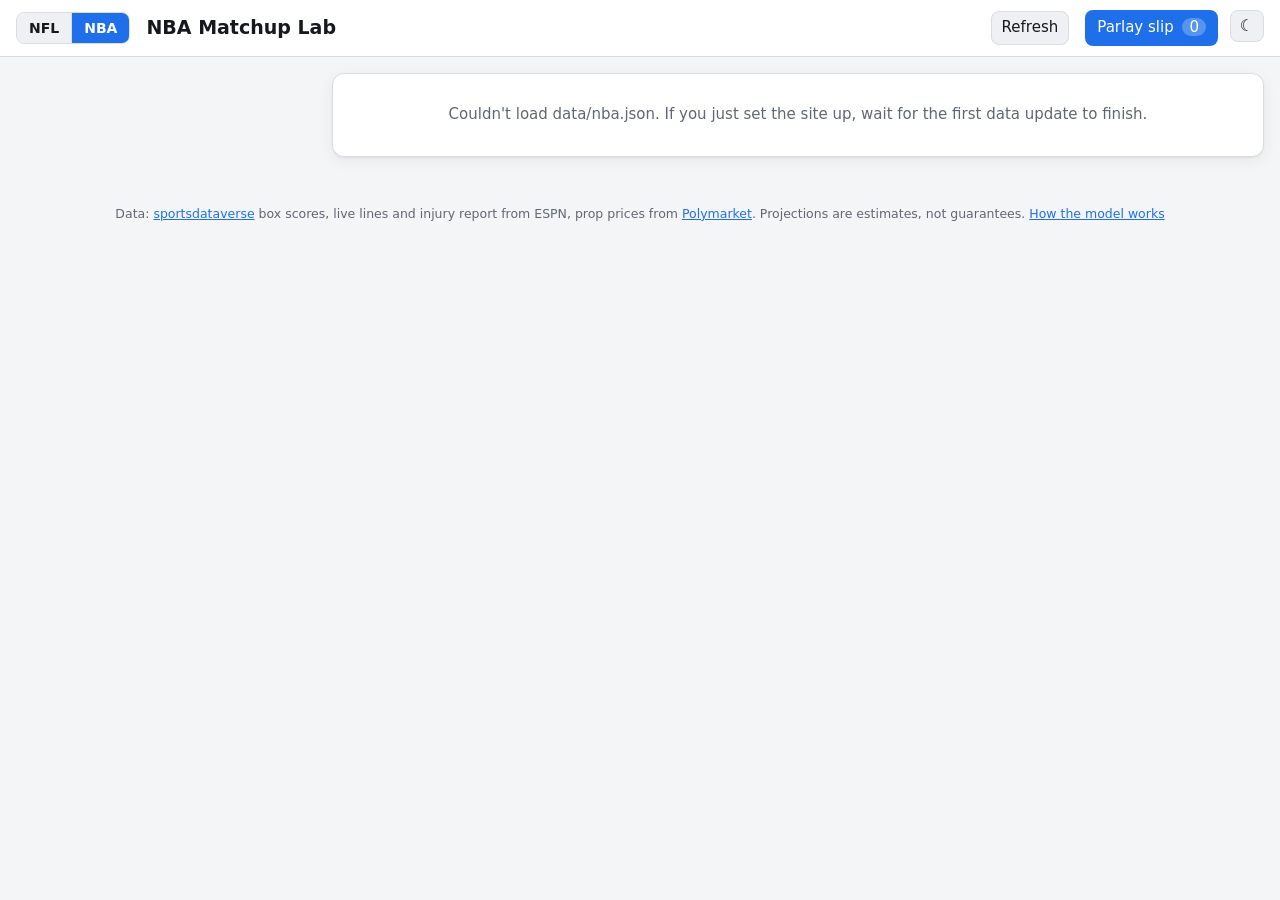
==== site/nba.html @ f32f745b "Add storyline prop baskets priced from Polymarket's live order book Both pages get a "Storyline bask" ====
<!doctype html>
<html lang="en">
<head>
  <meta charset="utf-8">
  <meta name="viewport" content="width=device-width, initial-scale=1">
  <title>NBA Matchup Lab</title>
  <meta name="description" content="Today's NBA games, betting lines, player stat trends, matchup strength, and projected ranges for points, rebounds, assists, threes, and other props.">
  <script>try{document.documentElement.dataset.theme=localStorage.getItem("theme")||(matchMedia("(prefers-color-scheme: dark)").matches?"dark":"light")}catch(e){document.documentElement.dataset.theme="light"}</script>
  <link rel="stylesheet" href="style.css">
</head>
<body>
  <header class="top">
    <nav class="sport" aria-label="Sport"><a href="index.html">NFL</a><a href="nba.html" aria-current="page">NBA</a></nav>
    <div class="brand">
      <h1>NBA Matchup Lab</h1>
      <span id="meta" class="muted"></span>
    </div>
    <nav id="weeks" class="weeks" aria-label="Game day"></nav>
    <button id="refreshBtn" class="btn" type="button" title="Reload stats and pull the latest betting lines">Refresh</button>
    <button id="slipBtn" class="slip-btn" type="button">Parlay slip <span id="slipCount">0</span></button>
    <button id="themeBtn" class="theme-btn" type="button"></button>
  </header>

  <main>
    <section id="games" class="games" aria-label="Games"></section>
    <section id="game" class="game"></section>
  </main>

  <aside id="slip" class="drawer" aria-label="Parlay slip" hidden></aside>
  <div id="modal" class="modal" hidden><div class="modal-card" role="dialog" aria-modal="true"></div></div>

  <footer class="foot muted">
    Data: <a href="https://github.com/sportsdataverse">sportsdataverse</a> box scores, live lines and injury report from ESPN, prop prices from <a href="https://polymarket.com">Polymarket</a>.
    Projections are estimates, not guarantees. <a href="#" id="howLink">How the model works</a>
  </footer>
  <script src="nav.js"></script>
  <script src="notes.js"></script>
  <script src="result.js"></script>
  <script src="roles.js"></script>
  <script src="baskets.js"></script>
  <script src="nba.js"></script>
</body>
</html>
---- site/style.css ----
:root {
  --bg: #f4f5f7;
  --panel: #ffffff;
  --panel-2: #eef0f3;
  --line: #d9dde3;
  --text: #15181d;
  --muted: #5f6772;
  --accent: #1f6feb;
  --good: #137a3f;
  --bad: #b42318;
  --warn: #9a6700;
  --band80: rgba(31, 111, 235, 0.14);
  --band50: rgba(31, 111, 235, 0.30);
  --bar: #8aa9d6;
  --bar-hi: #1f6feb;
  --shadow: 0 1px 2px rgba(0, 0, 0, .06), 0 4px 16px rgba(0, 0, 0, .06);
  color-scheme: light;
}
:root[data-theme="dark"] {
  color-scheme: dark;
  --bg: #0e1116;
  --panel: #161b22;
  --panel-2: #1d232c;
  --line: #2b333e;
  --text: #e6e9ee;
  --muted: #9099a5;
  --accent: #5b9dff;
  --good: #3fb871;
  --bad: #f0675b;
  --warn: #d6a33a;
  --band80: rgba(91, 157, 255, 0.16);
  --band50: rgba(91, 157, 255, 0.34);
  --bar: #3b5a86;
  --bar-hi: #5b9dff;
  --shadow: none;
}

* { box-sizing: border-box; }
html, body { margin: 0; }
body {
  background: var(--bg);
  color: var(--text);
  font: 15px/1.45 system-ui, -apple-system, "Segoe UI", Roboto, sans-serif;
  font-variant-numeric: tabular-nums;
}
a { color: var(--accent); }
button { font: inherit; color: inherit; }
.muted { color: var(--muted); }
.small { font-size: 12.5px; }
h1 { font-size: 19px; margin: 0; }
h2 { font-size: 17px; margin: 0 0 8px; }
h3 { font-size: 15px; margin: 0 0 6px; }

.top {
  position: sticky; top: 0; z-index: 5;
  display: flex; flex-wrap: wrap; gap: 10px 16px; align-items: center;
  padding: 10px 16px; background: var(--panel); border-bottom: 1px solid var(--line);
}
.brand { display: flex; flex-direction: column; margin-right: auto; }
.brand .muted { font-size: 12px; }
.weeks { display: flex; flex-wrap: wrap; gap: 6px; }
.weeks button, .chip, .btn {
  border: 1px solid var(--line); background: var(--panel-2); border-radius: 999px;
  padding: 5px 12px; cursor: pointer; white-space: nowrap;
}
.weeks button[aria-pressed="true"], .chip[aria-pressed="true"] { background: var(--accent); border-color: var(--accent); color: #fff; }
.btn { border-radius: 8px; padding: 5px 10px; }
.btn.add { background: transparent; color: var(--accent); border-color: var(--accent); padding: 3px 9px; font-size: 13px; }
.btn.add:hover { background: var(--accent); color: #fff; }
.slip-btn { background: var(--accent); color: #fff; border: 0; border-radius: 8px; padding: 7px 12px; cursor: pointer; }
.sport { display: flex; border: 1px solid var(--line); border-radius: 8px; overflow: hidden; }
.sport a { padding: 5px 12px; text-decoration: none; color: var(--text); background: var(--panel-2); font-weight: 600; font-size: 14px; }
.sport a + a { border-left: 1px solid var(--line); }
.sport a[aria-current="page"] { background: var(--accent); color: #fff; }
/* always in the top-right corner, whatever wraps beside it */
.top { padding-right: 62px; }
.theme-btn { position: absolute; top: 10px; right: 16px; border: 1px solid var(--line); background: var(--panel-2); border-radius: 8px; width: 34px; height: 32px; cursor: pointer; font-size: 16px; line-height: 1; }
.slip-btn span { background: rgba(255,255,255,.25); border-radius: 999px; padding: 0 7px; margin-left: 4px; }

main { display: grid; grid-template-columns: 300px minmax(0, 1fr); gap: 16px; padding: 16px; max-width: 1600px; margin: 0 auto; }
@media (max-width: 900px) { main { grid-template-columns: minmax(0, 1fr); } }

.games { display: flex; flex-direction: column; gap: 8px; }
@media (max-width: 900px) {
  .games { flex-direction: row; overflow-x: auto; padding-bottom: 4px; }
  .games .gcard { min-width: 230px; }
}
.gcard {
  text-align: left; width: 100%; background: var(--panel); border: 1px solid var(--line);
  border-radius: 10px; padding: 9px 11px; cursor: pointer; box-shadow: var(--shadow);
}
.gcard[aria-current="true"] { border-color: var(--accent); outline: 2px solid var(--accent); outline-offset: -1px; }
.gcard .row { display: flex; justify-content: space-between; gap: 8px; }
.gcard .teams { font-weight: 600; }
.gcard .when { font-size: 12px; color: var(--muted); }
.gcard .lines { font-size: 12.5px; color: var(--muted); margin-top: 2px; }

.panel { background: var(--panel); border: 1px solid var(--line); border-radius: 12px; padding: 14px; margin-bottom: 14px; box-shadow: var(--shadow); }
.panel-head { display: flex; flex-wrap: wrap; align-items: baseline; justify-content: space-between; gap: 8px; margin-bottom: 8px; }

.scoreline { display: grid; grid-template-columns: 1fr auto 1fr; align-items: center; gap: 10px; }
.scoreline .team { display: flex; align-items: center; gap: 10px; }
.scoreline .team.right { justify-content: flex-end; text-align: right; }
.scoreline img { width: 44px; height: 44px; object-fit: contain; }
.scoreline .name { font-weight: 700; font-size: 16px; }
.scoreline .pts { font-size: 26px; font-weight: 700; }
.scoreline .mid { text-align: center; font-size: 13px; color: var(--muted); }
.kv { display: flex; flex-wrap: wrap; gap: 6px 18px; margin-top: 10px; font-size: 13.5px; }
.kv b { font-weight: 600; }

.grid2 { display: grid; grid-template-columns: repeat(2, minmax(0, 1fr)); gap: 14px; }
@media (max-width: 700px) { .grid2 { grid-template-columns: minmax(0, 1fr); } }

.liner { display: flex; flex-wrap: wrap; align-items: center; gap: 8px; margin: 6px 0; }
.liner input[type="number"] {
  width: 84px; padding: 5px 8px; border-radius: 8px; border: 1px solid var(--line);
  background: var(--panel-2); color: var(--text); font: inherit;
}
.liner input[type="range"] { flex: 1 1 140px; accent-color: var(--accent); }
.prob { display: inline-flex; gap: 4px; align-items: baseline; padding: 3px 8px; border-radius: 8px; background: var(--panel-2); }
.prob b { font-size: 16px; }
.price { font-size: 12px; color: var(--muted); }

.match { margin: 8px 0 12px; }
.match .lbl { display: flex; justify-content: space-between; font-size: 13.5px; }
.meter { position: relative; height: 10px; background: var(--panel-2); border-radius: 999px; margin: 4px 0 2px; overflow: hidden; }
.meter .mid { position: absolute; left: 50%; top: 0; bottom: 0; width: 1px; background: var(--line); }
.meter .fill { position: absolute; top: 0; bottom: 0; border-radius: 999px; }
.edge-good { color: var(--good); }
.edge-bad { color: var(--bad); }

.tabs { display: flex; flex-wrap: wrap; gap: 6px; margin-bottom: 10px; }
.table-wrap { overflow-x: auto; }
table { border-collapse: collapse; width: 100%; font-size: 13.5px; }
th, td { padding: 6px 7px; border-bottom: 1px solid var(--line); text-align: right; white-space: nowrap; }
th { font-size: 12px; font-weight: 600; color: var(--muted); }
th:first-child, td:first-child { text-align: left; }
tbody tr.click { cursor: pointer; }
tbody tr.click:hover { background: var(--panel-2); }
td .rng { display: block; font-size: 11.5px; color: var(--muted); }
.pname { font-weight: 600; }
.pos-tag { font-size: 11px; color: var(--muted); margin-left: 4px; }
.badge { font-size: 11px; padding: 1px 6px; border-radius: 6px; margin-left: 6px; font-weight: 600; }
.badge.out { background: var(--bad); color: #fff; }
.badge.q { background: var(--warn); color: #fff; }
.stab { font-size: 11.5px; display: inline-block; white-space: normal; line-height: 1.15; max-width: 4.6em; }
.stab.s1 { color: var(--good); } .stab.s2 { color: var(--good); } .stab.s3 { color: var(--warn); } .stab.s4 { color: var(--bad); }

.modal { position: fixed; inset: 0; background: rgba(0,0,0,.5); z-index: 20; display: flex; align-items: flex-start; justify-content: center; padding: 24px 12px; overflow-y: auto; }
.modal[hidden] { display: none; }
.modal-card { background: var(--bg); border-radius: 14px; width: 100%; max-width: 1320px; padding: 16px; border: 1px solid var(--line); }
.modal-head { display: flex; gap: 12px; align-items: center; margin-bottom: 12px; }
.modal-head img { width: 64px; height: 64px; border-radius: 50%; object-fit: cover; background: var(--panel-2); }
.modal-head .x { margin-left: auto; }
.statcards { display: grid; grid-template-columns: repeat(auto-fill, minmax(290px, 1fr)); gap: 12px; }
.statcard { background: var(--panel); border: 1px solid var(--line); border-radius: 12px; padding: 12px; }
.statcard .nums { display: grid; grid-template-columns: repeat(4, 1fr); gap: 4px; font-size: 12px; color: var(--muted); margin: 4px 0 8px; }
.statcard .nums b { display: block; color: var(--text); font-size: 15px; }
.statcard svg { width: 100%; height: 120px; display: block; }
.statcard svg text { fill: var(--muted); font-size: 10px; }

.drawer { position: fixed; top: 0; right: 0; bottom: 0; width: min(440px, 100%); background: var(--panel); border-left: 1px solid var(--line); z-index: 15; padding: 16px; overflow-y: auto; box-shadow: -8px 0 24px rgba(0,0,0,.2); }
.drawer[hidden] { display: none; }
.leg { border: 1px solid var(--line); border-radius: 10px; padding: 9px 10px; margin-bottom: 8px; }
.leg .top-row { display: flex; justify-content: space-between; gap: 8px; }
.leg input { width: 64px; padding: 3px 6px; border-radius: 6px; border: 1px solid var(--line); background: var(--panel-2); color: var(--text); font: inherit; }
.x { background: none; border: 0; color: var(--muted); cursor: pointer; font-size: 18px; line-height: 1; }
.summary { background: var(--panel-2); border-radius: 10px; padding: 10px; margin-top: 10px; }
.note { font-size: 12.5px; color: var(--muted); margin-top: 8px; }
.warnbox { border-left: 3px solid var(--warn); padding: 6px 10px; background: var(--panel-2); border-radius: 6px; font-size: 13px; margin-top: 8px; }

.foot { padding: 18px 16px 30px; text-align: center; font-size: 12.5px; }
.empty { padding: 30px; text-align: center; color: var(--muted); }

@media (max-width: 600px) {
  .top { position: relative; }
  .scoreline .name { font-size: 14px; }
  .scoreline .pts { font-size: 20px; }
  .scoreline img { width: 32px; height: 32px; }
  .modal { padding: 0; }
  .modal-card { border-radius: 0; min-height: 100%; }
}

tr.sum td { background: var(--panel-2); font-size: 13px; }
tr.sum.proj td { color: var(--accent); }
table.ladder td, table.ladder th { padding: 5px 8px; }
.modal-card .grid2 { align-items: start; }

/* player notes */
.notes-list { display: flex; flex-direction: column; }
.note-row { display: grid; grid-template-columns: 210px minmax(0, 1fr); gap: 4px 12px; padding: 7px 4px; border-bottom: 1px solid var(--line); cursor: pointer; }
.note-row:hover { background: var(--panel-2); }
.note-row.team { cursor: default; background: var(--panel-2); }
.note-chips { display: flex; flex-wrap: wrap; gap: 5px; }
.note-chip { font-size: 12.5px; padding: 2px 8px; border-radius: 6px; background: var(--panel-2); border: 1px solid var(--line); }
.note-chip.good { color: var(--good); border-color: color-mix(in srgb, var(--good) 45%, transparent); }
.note-chip.bad { color: var(--bad); border-color: color-mix(in srgb, var(--bad) 45%, transparent); }
.note-chip.warn { color: var(--warn); border-color: color-mix(in srgb, var(--warn) 45%, transparent); }
@media (max-width: 600px) { .note-row { grid-template-columns: minmax(0, 1fr); } }

/* finished and in-progress games */
.badge { font-size: 11px; font-weight: 700; letter-spacing: .04em; text-transform: uppercase; padding: 1px 7px; border-radius: 999px; white-space: nowrap; align-self: center; }
.badge.final { background: var(--text); color: var(--panel); }
.badge.live { background: var(--bad); color: #fff; }
.gcard.post { background: var(--panel-2); }
.gcard.post .teams { font-weight: 500; color: var(--muted); }
.gcard .teams .win { color: var(--text); font-weight: 700; }
.gcard .score { font-variant-numeric: tabular-nums; }
.scoreline .mid .badge { display: inline-block; margin: 4px 0 2px; }
.gcard.post .teams, .gcard.in .teams, .scoreline .mid .pts { white-space: nowrap; }

/* projections changed for injured teammates, and the best-spots tags */
.adj { font-size: 10px; margin-left: 3px; vertical-align: 1px; cursor: help; }
.adj.up { color: var(--good); } .adj.down { color: var(--bad); }
.spot { display: inline-block; font-size: 10.5px; font-weight: 700; padding: 0 6px; border-radius: 999px; margin: 2px 5px 0 0; white-space: nowrap; }
.spot.up { background: color-mix(in srgb, var(--good) 16%, transparent); color: var(--good); }
.spot.safe { background: color-mix(in srgb, var(--accent) 16%, transparent); color: var(--accent); }
td.why { white-space: normal; text-align: left; min-width: 190px; }
td.why .note-chip { font-size: 11.5px; }

/* NBA role tags: projected starter, role change, frequent healthy scratch */
.role-tag { display: inline-block; font-size: 10.5px; font-weight: 600; padding: 0 5px; border-radius: 4px; margin-left: 5px; border: 1px solid var(--line); color: var(--muted); cursor: help; }
.role-tag.st { color: var(--accent); border-color: color-mix(in srgb, var(--accent) 45%, transparent); }
.role-tag.shift { color: var(--warn); border-color: color-mix(in srgb, var(--warn) 45%, transparent); }
td.out-row { text-align: left; white-space: normal; color: var(--muted); font-size: 12.5px; font-style: italic; }

/* storyline baskets */
.baskets { display: grid; grid-template-columns: repeat(auto-fit, minmax(min(340px, 100%), 1fr)); gap: 12px; }
.basket { border: 1px solid var(--line); border-radius: 10px; padding: 10px 12px; background: var(--panel-2); min-width: 0; }
.basket.good { border-left: 4px solid var(--good); }
.basket.bad { border-left: 4px solid var(--bad); }
.basket-head { margin-bottom: 2px; }
.basket table { margin: 6px 0; }
.basket td a { color: inherit; }
.basket-sum { font-size: 0.92em; }
@media (max-width: 420px) { .baskets { grid-template-columns: 1fr; } }
.basket td, .basket th { padding: 4px 6px; vertical-align: top; }
.basket td:first-child { white-space: normal; }
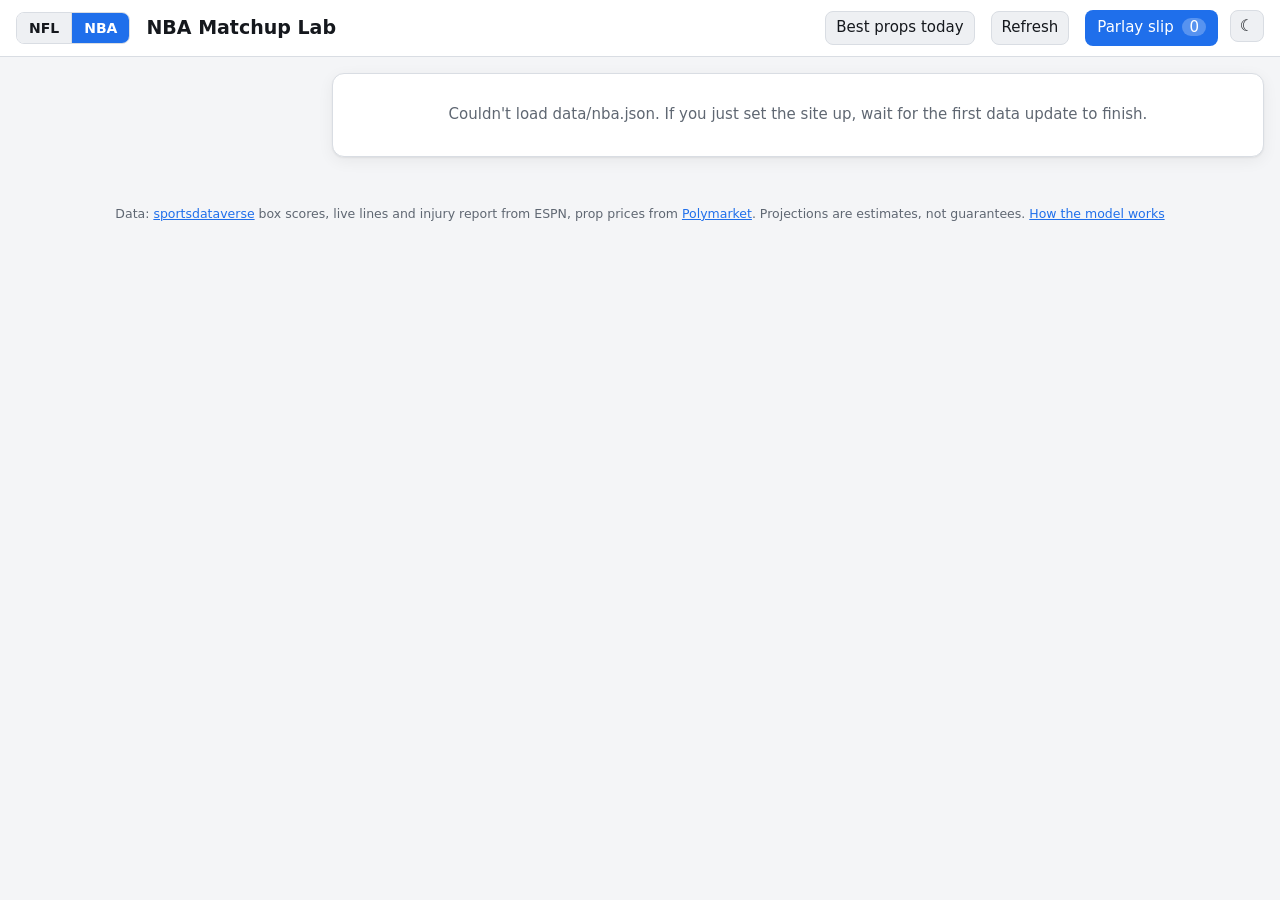
==== commit 2401fb59: "Best props page: underpriced props across every game today and tomorrow; team tags on player legs Ad" ====
--- a/site/nba.html
+++ b/site/nba.html
@@ -16,6 +16,7 @@
       <span id="meta" class="muted"></span>
     </div>
     <nav id="weeks" class="weeks" aria-label="Game day"></nav>
+    <button id="propsBtn" class="btn props-btn" type="button" title="Underpriced Polymarket props across every game today and tomorrow">Best props today</button>
     <button id="refreshBtn" class="btn" type="button" title="Reload stats and pull the latest betting lines">Refresh</button>
     <button id="slipBtn" class="slip-btn" type="button">Parlay slip <span id="slipCount">0</span></button>
     <button id="themeBtn" class="theme-btn" type="button"></button>
@@ -38,6 +39,7 @@
   <script src="result.js"></script>
   <script src="roles.js"></script>
   <script src="baskets.js"></script>
+  <script src="allprops.js"></script>
   <script src="nba.js"></script>
 </body>
 </html>
--- a/site/style.css
+++ b/site/style.css
@@ -236,3 +236,33 @@
 @media (max-width: 420px) { .baskets { grid-template-columns: 1fr; } }
 .basket td, .basket th { padding: 4px 6px; vertical-align: top; }
 .basket td:first-child { white-space: normal; }
+.lotto { margin-top: 14px; border-top: 1px solid var(--line); padding-top: 10px; }
+.lotto h3 { margin: 0 0 4px; }
+.basket .theme { margin: 4px 0 2px; }
+.lotto td:nth-child(2), .lotto th:nth-child(2) { text-align: left; }
+.lotto-t { width: auto; }
+.lotto-t .lt-leg { text-align: left; max-width: 260px; }
+.lotto-t .lg-gap { width: 10px; padding: 0; border: none; }
+.lotto-t .lg { text-align: center; min-width: 44px; padding-left: 4px; padding-right: 4px; white-space: nowrap; }
+.lotto-t .lg-btn { font: inherit; font-weight: 700; padding: 1px 8px; border: 1px solid var(--line); border-radius: 6px; background: transparent; color: inherit; cursor: pointer; }
+.lotto-t .lg.off { min-width: 0; width: 22px; }
+.lotto-t td.lg.off > * { display: none; }
+.lotto-t th.lg.off .lg-btn { opacity: 0.45; padding: 1px 4px; }
+.lotto-t .lg-foot td { border-top: 1px solid var(--line); }
+.lg-dot { font-size: 15px; }
+.lg-dot.g0 { color: #e8a33d; } .lg-dot.g1 { color: #4fa3e0; } .lg-dot.g2 { color: #5cbf7a; } .lg-dot.g3 { color: #d65f8a; }
+.lg-dot.g4 { color: #9b7be0; } .lg-dot.g5 { color: #3fbfb5; } .lg-dot.g6 { color: #c9a227; }
+.under-t .lt-leg { min-width: 340px; max-width: 460px; }
+.under-t .tags { margin-top: 2px; display: flex; flex-wrap: wrap; gap: 4px; }
+.under-t td { vertical-align: top; }
+
+/* best props, all games today and tomorrow */
+.gcard.props-card { border-style: dashed; }
+.gcard.props-card .teams { color: var(--accent); }
+.linkish { font: inherit; color: var(--accent); background: none; border: 0; padding: 0; cursor: pointer; text-align: left; }
+.linkish:hover { text-decoration: underline; }
+.ap-chips { margin: 4px 0 10px; }
+.ap-chip { cursor: pointer; font: inherit; font-size: 12.5px; color: inherit; }
+.ap-sort { display: flex; align-items: center; gap: 6px; margin: 10px 0 6px; }
+.ap-t .ap-game { text-align: left; white-space: nowrap; }
+.ap-gamehead { margin: 14px 0 4px; }
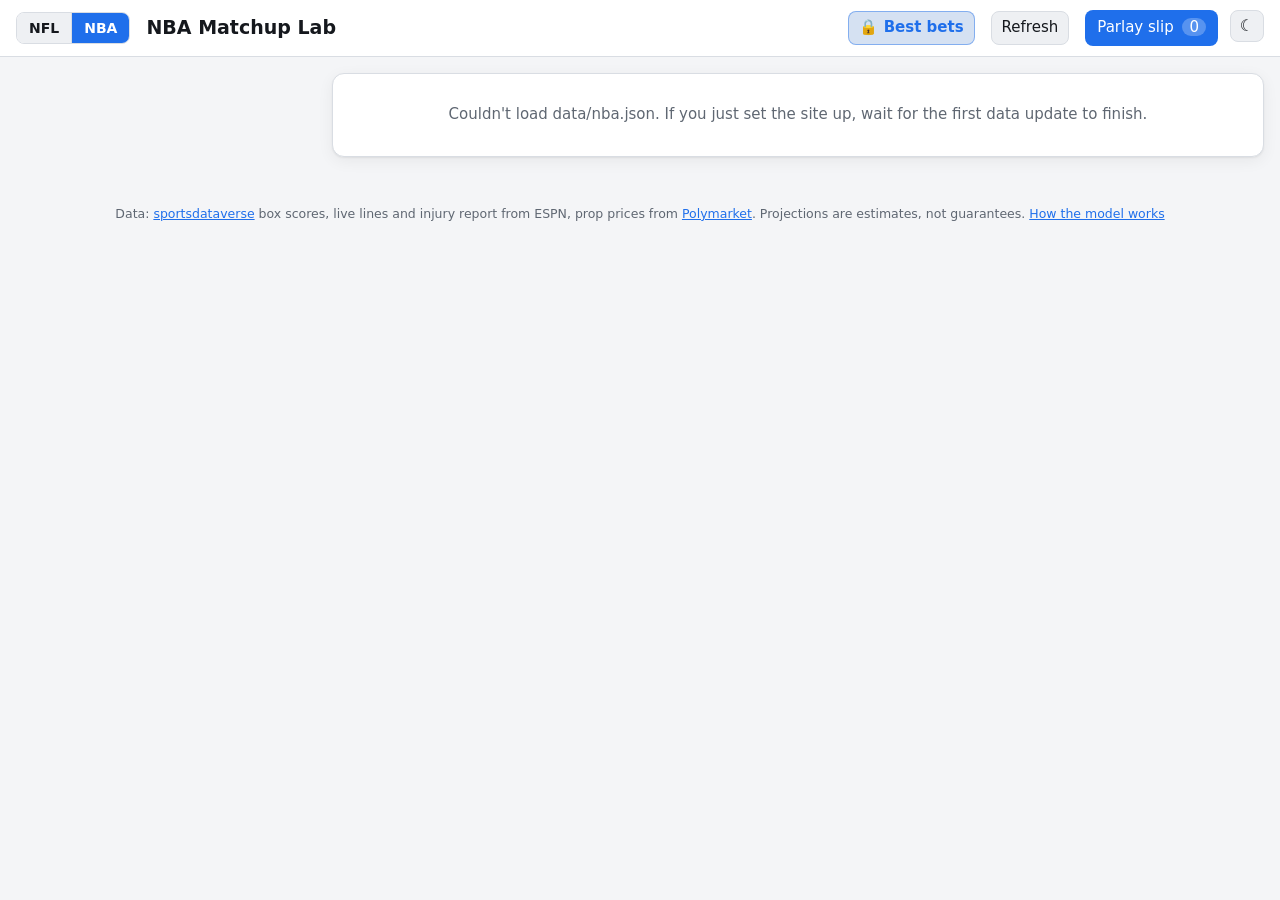
==== commit 049e6233: "Lock of the week / day, Bets-first game tabs, and a tidy-up - New locks.js: up to three short parlay" ====
--- a/site/nba.html
+++ b/site/nba.html
@@ -16,7 +16,7 @@
       <span id="meta" class="muted"></span>
     </div>
     <nav id="weeks" class="weeks" aria-label="Game day"></nav>
-    <button id="propsBtn" class="btn props-btn" type="button" title="Underpriced Polymarket props across every game today and tomorrow">Best props today</button>
+    <button id="propsBtn" class="btn props-btn" type="button" title="Lock of the day plus the best underpriced Polymarket props across today's and tomorrow's games">🔒 Best bets</button>
     <button id="refreshBtn" class="btn" type="button" title="Reload stats and pull the latest betting lines">Refresh</button>
     <button id="slipBtn" class="slip-btn" type="button">Parlay slip <span id="slipCount">0</span></button>
     <button id="themeBtn" class="theme-btn" type="button"></button>
@@ -38,7 +38,9 @@
   <script src="notes.js"></script>
   <script src="result.js"></script>
   <script src="roles.js"></script>
+  <script src="vet.js"></script>
   <script src="baskets.js"></script>
+  <script src="locks.js"></script>
   <script src="allprops.js"></script>
   <script src="nba.js"></script>
 </body>
--- a/site/style.css
+++ b/site/style.css
@@ -48,7 +48,7 @@
 .muted { color: var(--muted); }
 .small { font-size: 12.5px; }
 h1 { font-size: 19px; margin: 0; }
-h2 { font-size: 17px; margin: 0 0 8px; }
+h2 { font-size: 17px; margin: 0 0 8px; letter-spacing: -.01em; }
 h3 { font-size: 15px; margin: 0 0 6px; }
 
 .top {
@@ -140,7 +140,6 @@
 td .rng { display: block; font-size: 11.5px; color: var(--muted); }
 .pname { font-weight: 600; }
 .pos-tag { font-size: 11px; color: var(--muted); margin-left: 4px; }
-.badge { font-size: 11px; padding: 1px 6px; border-radius: 6px; margin-left: 6px; font-weight: 600; }
 .badge.out { background: var(--bad); color: #fff; }
 .badge.q { background: var(--warn); color: #fff; }
 .stab { font-size: 11.5px; display: inline-block; white-space: normal; line-height: 1.15; max-width: 4.6em; }
@@ -199,7 +198,7 @@
 @media (max-width: 600px) { .note-row { grid-template-columns: minmax(0, 1fr); } }
 
 /* finished and in-progress games */
-.badge { font-size: 11px; font-weight: 700; letter-spacing: .04em; text-transform: uppercase; padding: 1px 7px; border-radius: 999px; white-space: nowrap; align-self: center; }
+.badge { font-size: 11px; font-weight: 700; letter-spacing: .04em; text-transform: uppercase; padding: 1px 7px; border-radius: 999px; white-space: nowrap; align-self: center; margin-left: 6px; }
 .badge.final { background: var(--text); color: var(--panel); }
 .badge.live { background: var(--bad); color: #fff; }
 .gcard.post { background: var(--panel-2); }
@@ -241,7 +240,7 @@
 .basket .theme { margin: 4px 0 2px; }
 .lotto td:nth-child(2), .lotto th:nth-child(2) { text-align: left; }
 .lotto-t { width: auto; }
-.lotto-t .lt-leg { text-align: left; max-width: 260px; }
+.lotto-t .lt-leg { text-align: left; max-width: 280px; white-space: normal; }
 .lotto-t .lg-gap { width: 10px; padding: 0; border: none; }
 .lotto-t .lg { text-align: center; min-width: 44px; padding-left: 4px; padding-right: 4px; white-space: nowrap; }
 .lotto-t .lg-btn { font: inherit; font-weight: 700; padding: 1px 8px; border: 1px solid var(--line); border-radius: 6px; background: transparent; color: inherit; cursor: pointer; }
@@ -266,3 +265,63 @@
 .ap-sort { display: flex; align-items: center; gap: 6px; margin: 10px 0 6px; }
 .ap-t .ap-game { text-align: left; white-space: nowrap; }
 .ap-gamehead { margin: 14px 0 4px; }
+
+/* pressure test on underpriced props (vet.js) */
+.vet-cell { white-space: nowrap; }
+.vet-badge { display: inline-block; padding: 1px 7px; border-radius: 999px; font-size: 12px; font-weight: 600; border: 1px solid currentColor; }
+.vet-badge.vet-verified { color: var(--good); }
+.vet-badge.vet-caution { color: var(--warn); }
+.vet-badge.vet-skip { color: var(--bad); }
+.vet-why { white-space: normal; list-style: none; margin: 4px 0 0; padding: 0; font-size: 12px; line-height: 1.35; }
+.vet-why li { margin: 2px 0; }
+.vet-why li.vet-ok { color: var(--muted); }
+.vet-why li.vet-ok span { color: var(--good); }
+.vet-why li.vet-warn span { color: var(--warn); }
+.vet-why li.vet-bad span { color: var(--bad); }
+.vet-rules { margin: 4px 0 6px; }
+.vet-skipped { margin-top: 8px; }
+.vet-skipped summary { cursor: pointer; color: var(--muted); font-size: 13px; }
+tr.vet-row-skip td { opacity: .75; }
+
+/* ------------------------------------------------------------ 2026-11 tidy-up */
+
+/* header: the Best bets button stands out from the plain ones */
+.props-btn { background: color-mix(in srgb, var(--accent) 12%, var(--panel-2)); border-color: color-mix(in srgb, var(--accent) 45%, transparent); color: var(--accent); font-weight: 600; }
+.props-btn:hover { background: var(--accent); color: #fff; }
+.brand .muted { cursor: help; }
+
+/* game page tabs */
+.gtabs { display: flex; gap: 4px; margin: 0 0 14px; border-bottom: 1px solid var(--line); overflow-x: auto; }
+.gtabs button { background: none; border: 0; border-bottom: 3px solid transparent; padding: 8px 14px; cursor: pointer; color: var(--muted); font-weight: 600; white-space: nowrap; }
+.gtabs button:hover { color: var(--text); }
+.gtabs button[aria-selected="true"] { color: var(--accent); border-bottom-color: var(--accent); }
+[data-tab][hidden] { display: none; }
+
+/* status line under a panel title, and fold-away explanations */
+.status { margin: -2px 0 6px; }
+details.how { margin: 6px 0 8px; font-size: 12.5px; color: var(--muted); }
+details.how summary { cursor: pointer; width: fit-content; color: var(--accent); }
+details.how > div { margin-top: 6px; padding: 8px 10px; background: var(--panel-2); border-radius: 8px; line-height: 1.5; }
+.lotto.first { margin-top: 4px; border-top: 0; padding-top: 0; }
+.lotto h3 { font-size: 16px; }
+
+/* Best bets: the lock section on top */
+.lock-sec { margin: 6px 0 18px; }
+.lock-sec h2, .ap-h { display: flex; flex-wrap: wrap; align-items: baseline; gap: 4px 10px; }
+.lk-day { font-size: 14px; font-weight: 500; }
+.lk-days { margin: 2px 0 6px; }
+.locks { display: grid; grid-template-columns: repeat(auto-fit, minmax(min(380px, 100%), 1fr)); gap: 12px; margin-top: 10px; }
+.lock { border: 1px solid color-mix(in srgb, var(--good) 40%, var(--line)); border-top: 4px solid var(--good); border-radius: 10px; padding: 10px 12px; background: var(--panel-2); min-width: 0; }
+.lock-head { display: flex; align-items: baseline; gap: 10px; flex-wrap: wrap; }
+.lock-n { font-weight: 700; font-size: 15px; }
+.lock-pay { font-size: 15px; }
+.lock-pay b { font-size: 22px; color: var(--good); }
+.lock-stats { display: flex; flex-wrap: wrap; gap: 4px 14px; font-size: 13px; margin: 2px 0 4px; }
+.lock-t td, .lock-t th { padding: 4px 6px; vertical-align: top; }
+.lock-t .lk-leg { white-space: normal; text-align: left; }
+.lock-t .lk-leg a { color: inherit; }
+.lock-t tr.lk-game td { background: var(--panel); white-space: normal; text-align: left; padding-top: 6px; }
+.ap-sec { border-top: 1px solid var(--line); padding-top: 12px; }
+.ap-h { font-size: 17px; }
+details.ap-games > div { background: none; padding: 0; }
+.ap-games .ap-chips { margin: 4px 0 0; }
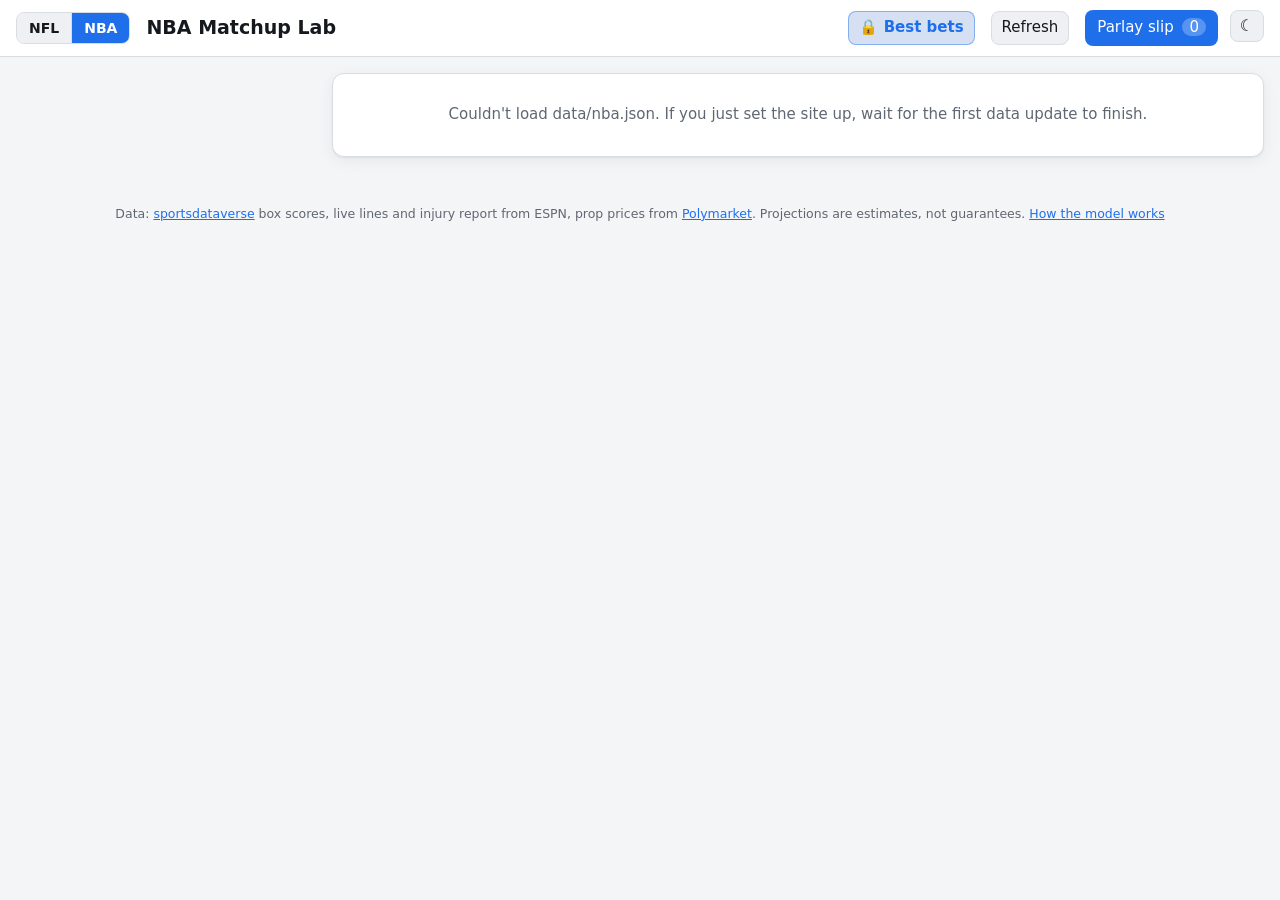
==== commit ae85a815: "Players add up to team totals; mispriced props and correlated pairs replace storyline baskets; last-" ====
--- a/site/nba.html
+++ b/site/nba.html
@@ -16,7 +16,7 @@
       <span id="meta" class="muted"></span>
     </div>
     <nav id="weeks" class="weeks" aria-label="Game day"></nav>
-    <button id="propsBtn" class="btn props-btn" type="button" title="Lock of the day plus the best underpriced Polymarket props across today's and tomorrow's games">🔒 Best bets</button>
+    <button id="propsBtn" class="btn props-btn" type="button" title="Lock of the day plus the best mispriced Polymarket props across today's and tomorrow's games">🔒 Best bets</button>
     <button id="refreshBtn" class="btn" type="button" title="Reload stats and pull the latest betting lines">Refresh</button>
     <button id="slipBtn" class="slip-btn" type="button">Parlay slip <span id="slipCount">0</span></button>
     <button id="themeBtn" class="theme-btn" type="button"></button>
@@ -37,9 +37,12 @@
   <script src="nav.js"></script>
   <script src="notes.js"></script>
   <script src="result.js"></script>
+  <script src="steps.js"></script>
   <script src="roles.js"></script>
   <script src="vet.js"></script>
+  <script src="trend.js"></script>
   <script src="baskets.js"></script>
+  <script src="pairs.js"></script>
   <script src="locks.js"></script>
   <script src="allprops.js"></script>
   <script src="nba.js"></script>
--- a/site/style.css
+++ b/site/style.css
@@ -325,3 +325,49 @@
 .ap-h { font-size: 17px; }
 details.ap-games > div { background: none; padding: 0; }
 .ap-games .ap-chips { margin: 4px 0 0; }
+
+/* ---- NFL page: full width, team records, grouped stat lines ---- */
+main.wide { max-width: 2400px; }
+.gcard .recs { font-size: 11.5px; color: var(--muted); margin-top: 1px; }
+.scoreline .rec { color: var(--text); }
+.team-cols { display: grid; grid-template-columns: repeat(auto-fit, minmax(min(100%, 720px), 1fr)); gap: 10px 22px; }
+.team-block { min-width: 0; }
+.team-block h3 { display: flex; align-items: center; gap: 8px; margin: 4px 0 2px; }
+.team-block h3 img { width: 26px; height: 26px; object-fit: contain; }
+.team-block h4 { margin: 10px 0 2px; font-size: 13px; color: var(--muted); letter-spacing: .04em; }
+table.statline td, table.statline th { padding-left: 6px; padding-right: 6px; }
+th.gs, td.gs { border-left: 1px solid var(--line); }
+tr.grp th { text-align: center; color: var(--text); border-bottom: none; padding-bottom: 0; }
+tr.grp th[rowspan] { vertical-align: bottom; text-align: right; color: var(--muted); border-bottom: 1px solid var(--line); }
+tr.grp th[rowspan]:first-child { text-align: left; }
+.wide2 { display: grid; grid-template-columns: minmax(0, 1fr); gap: 0 14px; align-items: start; }
+@media (min-width: 1500px) { .wide2 { grid-template-columns: minmax(0, 5fr) minmax(0, 6fr); } }
+@media (min-width: 1500px) { .modal-card { max-width: 1640px; } }
+.rec-short { display: none; }
+@media (max-width: 700px) { .rec-more { display: none; } .rec-short { display: inline; } }
+
+/* team totals ("How the players add up") */
+.tiny-logo { width: 20px; height: 20px; vertical-align: -4px; }
+table.tt td, table.tt th { text-align: right; }
+table.tt td:first-child, table.tt th:first-child { text-align: left; }
+table.tt tr.grp-row td { text-align: left; font-weight: 600; color: var(--muted); padding-top: 10px; font-size: 0.85em; }
+
+/* player trend panel (trend.js) */
+.drawer.trend { width: min(760px, 100%); z-index: 25; }
+.trend-head { display: flex; gap: 12px; align-items: center; margin-bottom: 8px; }
+.trend-head img { width: 56px; height: 56px; border-radius: 50%; object-fit: cover; background: var(--panel-2); }
+.trend-head h2 { margin: 0; }
+.trend-head .x { margin-left: auto; font-size: 22px; background: none; border: 0; color: var(--text); cursor: pointer; }
+.trend-prop { background: var(--panel-2); border-radius: 10px; padding: 8px 10px; margin-bottom: 8px; }
+.trend h3 { margin: 14px 0 4px; font-size: 15px; }
+.trend-svg { width: 100%; height: auto; }
+.trend-svg text, .spark text { font-size: 10px; fill: var(--muted); }
+.trend-svg text.v { fill: var(--text); font-size: 10.5px; }
+table.trend-t th.hl, table.trend-t td.hl { background: var(--band50); }
+.sparks { display: grid; grid-template-columns: repeat(auto-fill, minmax(130px, 1fr)); gap: 8px; margin: 10px 0; }
+.sparks .sp { background: var(--panel-2); border-radius: 8px; padding: 6px 6px 2px; }
+.spark { width: 100%; height: 34px; }
+.pm-link { text-decoration: none; font-size: 12px; opacity: 0.75; white-space: nowrap; }
+.pr-leg { white-space: normal; }
+.pr-leg + .pr-leg { margin-top: 3px; }
+table.pairs-t td.lt-leg { min-width: 260px; }
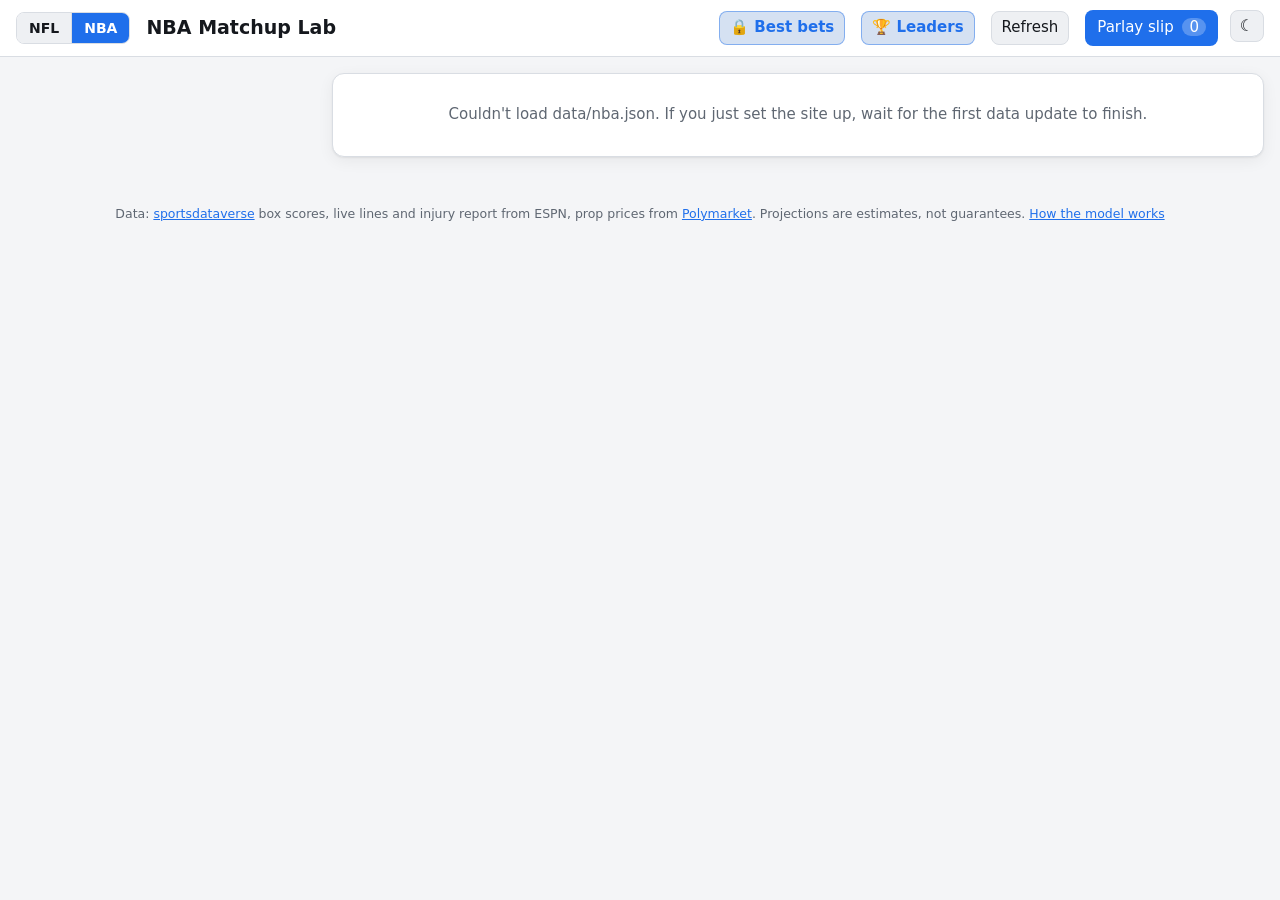
==== commit 9d94f3df: "Add Leaders tab: chance to top the week (NFL) or night (NBA) in one stat, with ceiling and volatilit" ====
--- a/site/nba.html
+++ b/site/nba.html
@@ -17,6 +17,7 @@
     </div>
     <nav id="weeks" class="weeks" aria-label="Game day"></nav>
     <button id="propsBtn" class="btn props-btn" type="button" title="Lock of the day plus the best mispriced Polymarket props across today's and tomorrow's games">🔒 Best bets</button>
+    <button id="leadersBtn" class="btn props-btn" type="button" title="Who leads the slate in passing, rushing, receiving (NFL) or points, rebounds, assists (NBA), with odds">🏆 Leaders</button>
     <button id="refreshBtn" class="btn" type="button" title="Reload stats and pull the latest betting lines">Refresh</button>
     <button id="slipBtn" class="slip-btn" type="button">Parlay slip <span id="slipCount">0</span></button>
     <button id="themeBtn" class="theme-btn" type="button"></button>
@@ -45,6 +46,7 @@
   <script src="pairs.js"></script>
   <script src="locks.js"></script>
   <script src="allprops.js"></script>
+  <script src="leaders.js"></script>
   <script src="nba.js"></script>
 </body>
 </html>
--- a/site/style.css
+++ b/site/style.css
@@ -279,9 +279,8 @@
 .vet-why li.vet-warn span { color: var(--warn); }
 .vet-why li.vet-bad span { color: var(--bad); }
 .vet-rules { margin: 4px 0 6px; }
-.vet-skipped { margin-top: 8px; }
-.vet-skipped summary { cursor: pointer; color: var(--muted); font-size: 13px; }
-tr.vet-row-skip td { opacity: .75; }
+.vet-issue { font-size: 12.5px; color: var(--bad); margin-top: 3px; }
+.vet-counts { margin: 4px 0 6px; }
 
 /* ------------------------------------------------------------ 2026-11 tidy-up */
 
@@ -353,7 +352,7 @@
 table.tt tr.grp-row td { text-align: left; font-weight: 600; color: var(--muted); padding-top: 10px; font-size: 0.85em; }
 
 /* player trend panel (trend.js) */
-.drawer.trend { width: min(760px, 100%); z-index: 25; }
+.drawer.trend { width: min(1000px, 100%); z-index: 25; }
 .trend-head { display: flex; gap: 12px; align-items: center; margin-bottom: 8px; }
 .trend-head img { width: 56px; height: 56px; border-radius: 50%; object-fit: cover; background: var(--panel-2); }
 .trend-head h2 { margin: 0; }
@@ -364,10 +363,32 @@
 .trend-svg text, .spark text { font-size: 10px; fill: var(--muted); }
 .trend-svg text.v { fill: var(--text); font-size: 10.5px; }
 table.trend-t th.hl, table.trend-t td.hl { background: var(--band50); }
+table.trend-t { font-size: 0.92em; }
+table.trend-t td, table.trend-t th { text-align: right; white-space: nowrap; padding-left: 5px; padding-right: 5px; }
+table.trend-t td:first-child, table.trend-t thead th[rowspan], table.trend-t:not(.grouped) th:first-child { text-align: left; }
+table.trend-t tr.grp th { text-align: center; font-size: 0.85em; color: var(--muted); }
+table.trend-t .gs { border-left: 1px solid var(--line); }
 .sparks { display: grid; grid-template-columns: repeat(auto-fill, minmax(130px, 1fr)); gap: 8px; margin: 10px 0; }
 .sparks .sp { background: var(--panel-2); border-radius: 8px; padding: 6px 6px 2px; }
 .spark { width: 100%; height: 34px; }
-.pm-link { text-decoration: none; font-size: 12px; opacity: 0.75; white-space: nowrap; }
+.trend-chip { display: inline-flex; align-items: center; gap: 4px; font: inherit; font-size: 11px; font-weight: 600; line-height: 1; white-space: nowrap; vertical-align: 1px;
+  color: var(--accent); background: transparent; border: 1px solid var(--accent); border-radius: 999px; padding: 3px 7px; cursor: pointer; }
+.trend-chip svg { width: 11px; height: 8px; fill: currentColor; }
+.trend-chip:hover, .trend-chip:focus-visible, .trend-chip.on { background: var(--accent); color: var(--panel); }
+tr.trend-on > td { background: var(--band50); }
+.trend-foot { display: flex; flex-wrap: wrap; gap: 8px; margin-top: 10px; }
+.trend-foot a.btn { text-decoration: none; }
 .pr-leg { white-space: normal; }
 .pr-leg + .pr-leg { margin-top: 3px; }
 table.pairs-t td.lt-leg { min-width: 260px; }
+
+/* Leaders view (leaders.js) */
+.ld-bar { display: flex; flex-wrap: wrap; gap: 6px; margin-bottom: 8px; }
+.ld-sum { margin: 4px 0 10px; line-height: 1.5; }
+.ld-scroll { overflow-x: auto; }
+table.ld-t td, table.ld-t th { text-align: right; white-space: nowrap; padding: 6px 8px; vertical-align: top; }
+table.ld-t td.ld-name, table.ld-t th:first-child, table.ld-t td.ld-notes, table.ld-t th:last-child { text-align: left; }
+table.ld-t td.ld-notes { white-space: normal; min-width: 260px; color: var(--muted); line-height: 1.4; }
+.ld-swing { font-size: 12px; font-weight: 600; padding: 1px 7px; border-radius: 999px; background: var(--panel-2); }
+.ld-swing.high { color: var(--warn); }
+.ld-swing.low { color: var(--muted); }
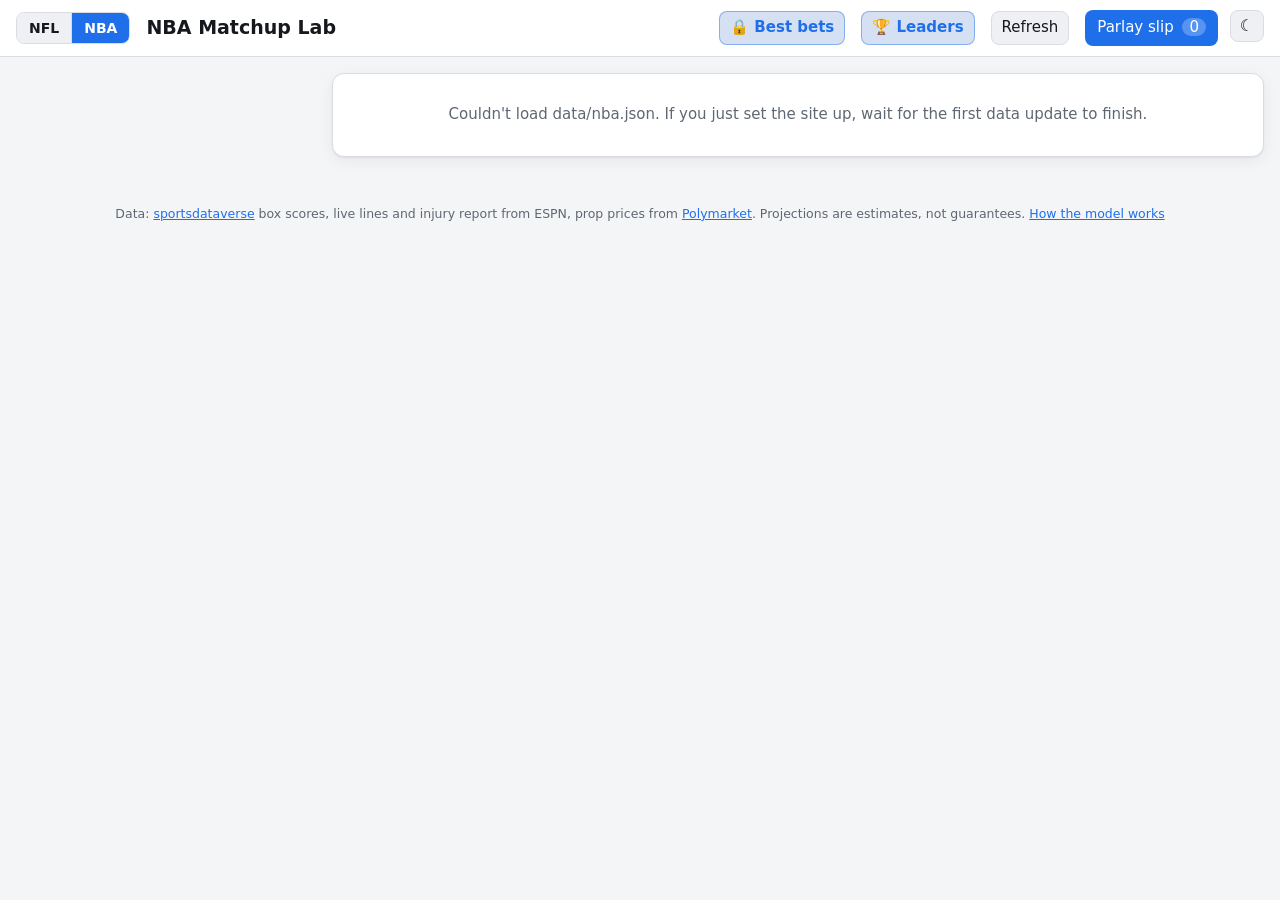
==== commit 01a65820: "Add spread + total combo callout with a backtested joint model NFL: kernel model over past games sin" ====
--- a/site/nba.html
+++ b/site/nba.html
@@ -42,6 +42,8 @@
   <script src="roles.js"></script>
   <script src="vet.js"></script>
   <script src="trend.js"></script>
+  <script src="combodata.js"></script>
+  <script src="combo.js"></script>
   <script src="baskets.js"></script>
   <script src="pairs.js"></script>
   <script src="locks.js"></script>
--- a/site/style.css
+++ b/site/style.css
@@ -358,12 +358,25 @@
 .trend-head h2 { margin: 0; }
 .trend-head .x { margin-left: auto; font-size: 22px; background: none; border: 0; color: var(--text); cursor: pointer; }
 .trend-prop { background: var(--panel-2); border-radius: 10px; padding: 8px 10px; margin-bottom: 8px; }
+.trend-form { margin-bottom: 6px; }
+.form-t { border-collapse: collapse; font-size: 13px; margin: 2px 0 6px; width: auto; }
+.form-t th, .form-t td { padding: 3px 10px 3px 0; text-align: right; white-space: nowrap; }
+.form-t th:first-child, .form-t td:first-child, .form-t td:last-child { text-align: left; }
+.form-t tr.hl td:first-child { font-weight: 600; }
+.news-list { list-style: none; padding: 0; margin: 4px 0 8px; display: grid; gap: 7px; }
+.news-list li { border-left: 3px solid var(--line); padding-left: 8px; }
+.news-list a { color: inherit; }
+.news-list .tag { display: inline-block; font-size: 11px; padding: 0 6px; margin-right: 5px; border-radius: 5px; border: 1px solid var(--line); background: var(--panel-2); vertical-align: 1px; }
+.news-list .tag.warn { color: var(--warn); border-color: color-mix(in srgb, var(--warn) 45%, transparent); }
 .trend h3 { margin: 14px 0 4px; font-size: 15px; }
 .trend-svg { width: 100%; height: auto; }
 .trend-svg text, .spark text { font-size: 10px; fill: var(--muted); }
 .trend-svg text.v { fill: var(--text); font-size: 10.5px; }
 table.trend-t th.hl, table.trend-t td.hl { background: var(--band50); }
 table.trend-t { font-size: 0.92em; }
+table.trend-t tr.partial td { opacity: 0.7; }
+.part-mark { font-size: 0.78em; padding: 0 4px; border-radius: 6px; border: 1px solid var(--warn, #b7791f); color: var(--warn, #b7791f); }
+.trend-svg text.part-svg { fill: var(--warn, #b7791f); font-size: 10px; }
 table.trend-t td, table.trend-t th { text-align: right; white-space: nowrap; padding-left: 5px; padding-right: 5px; }
 table.trend-t td:first-child, table.trend-t thead th[rowspan], table.trend-t:not(.grouped) th:first-child { text-align: left; }
 table.trend-t tr.grp th { text-align: center; font-size: 0.85em; color: var(--muted); }
@@ -392,3 +405,12 @@
 .ld-swing { font-size: 12px; font-weight: 600; padding: 1px 7px; border-radius: 999px; background: var(--panel-2); }
 .ld-swing.high { color: var(--warn); }
 .ld-swing.low { color: var(--muted); }
+
+/* spread + total combo (combo.js) */
+.lotto.combo { border: 1px solid var(--accent); border-radius: 8px; padding: 10px 12px; margin-top: 10px; }
+.lotto.first.combo { margin-top: 4px; }
+.combo-t .lt-leg { max-width: 340px; }
+.combo-t td { vertical-align: top; }
+tr.combo-neg td { opacity: 0.85; }
+tr.combo-neg td.lt-leg > .muted:first-child, .combo-warn { color: var(--bad); }
+.badge.alt { background: var(--accent); color: #fff; }
